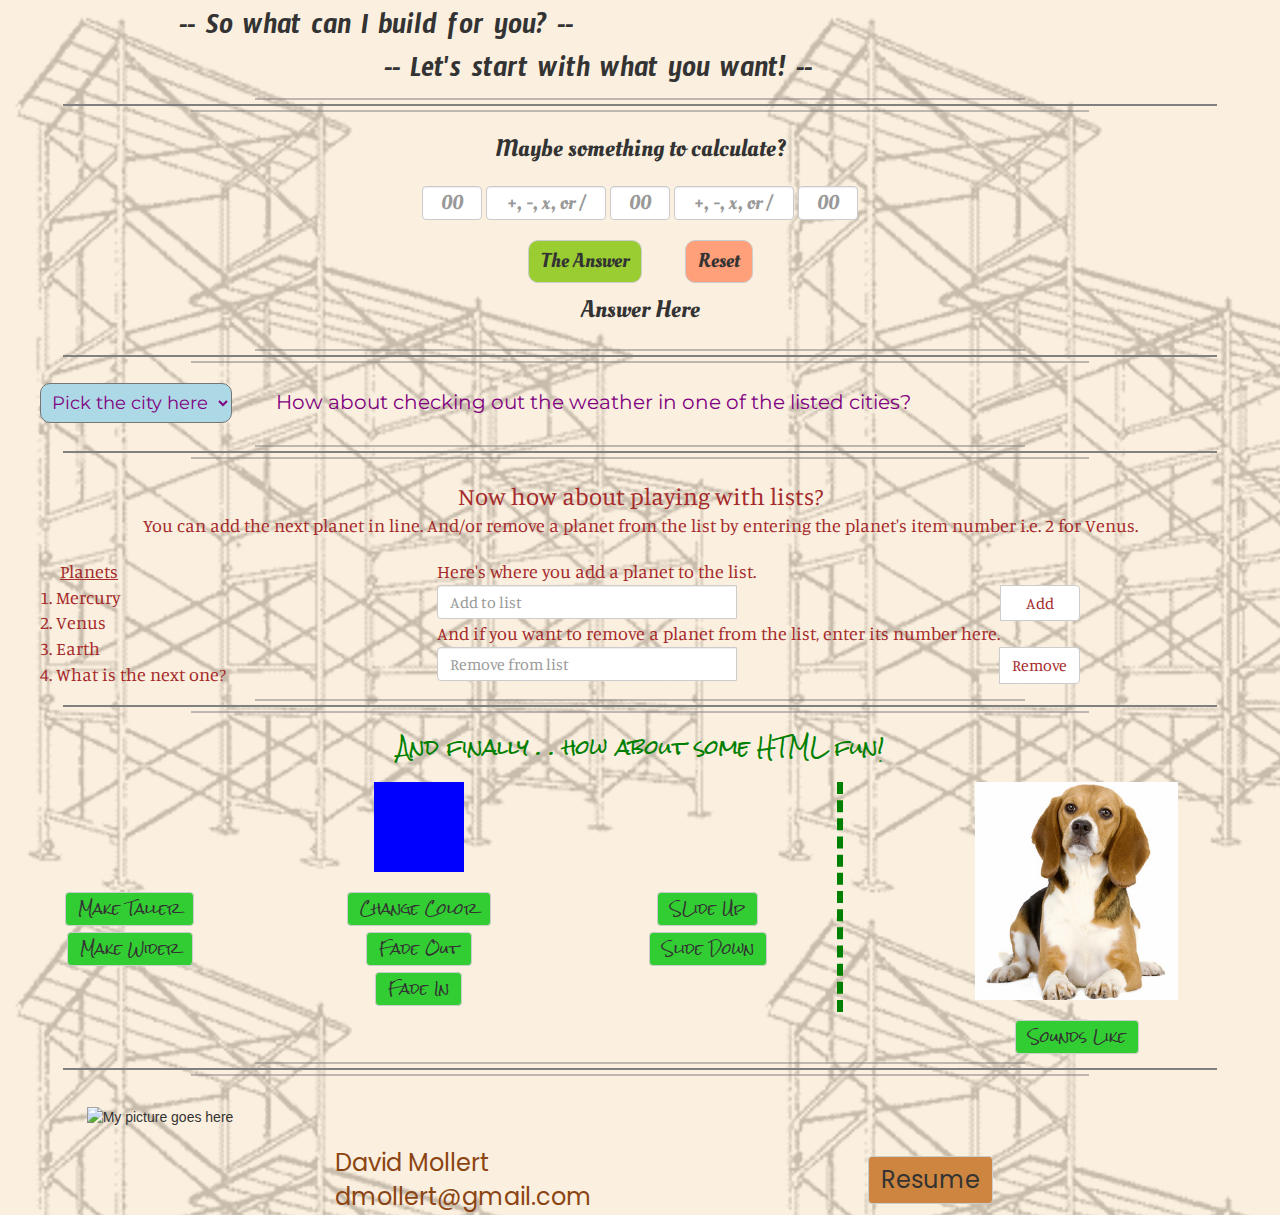
==== index.html @ a7304f28 "different resume type and small spelling changes" ====
<!doctype html>
<html>
<head>
	<meta charset="utf-8">

	<title>Showing what I can do!</title>

	<link rel="icon" href="assets/image/favicon.ico" type="image/ico"/>

	<!-- Latest compiled and minified CSS -->
	<link rel="stylesheet" href="https://maxcdn.bootstrapcdn.com/bootstrap/3.3.7/css/bootstrap.min.css" integrity="sha384-BVYiiSIFeK1dGmJRAkycuHAHRg32OmUcww7on3RYdg4Va+PmSTsz/K68vbdEjh4u" crossorigin="anonymous">
	<!-- jQuery -->
	<script src="https://ajax.googleapis.com/ajax/libs/jquery/3.1.1/jquery.min.js"></script>
	<!-- Latest compiled and minified JavaScript -->
	<script src="https://maxcdn.bootstrapcdn.com/bootstrap/3.3.7/js/bootstrap.min.js" integrity="sha384-Tc5IQib027qvyjSMfHjOMaLkfuWVxZxUPnCJA7l2mCWNIpG9mGCD8wGNIcPD7Txa" crossorigin="anonymous"></script>
	<!-- My CSS Style sheet location -->
	<link rel="stylesheet" type="text/css" href="assets/css/sampler-style.css">
	<!-- Fonts I am using -->
	<link href="https://fonts.googleapis.com/css?family=Oleo+Script|Timmana|Montserrat|Manuale|Rock+Salt|Poppins" rel="stylesheet">

</head>

<body>
<div class="container-fluid">
 	<div class="row">
		<div class="intro">
			<div>-- So what can I build for you? --</div>
		</div>
		<div class="what-want">
			<div>-- Let's start with what you want! --</div>
		</div>
	</div>
	<div class="row">
		<div class="hr-divider">
			<hr class="hr-top" />
			<hr class="hr-middle" />
			<hr class="hr-bottom" />
		</div>
	</div>
<!-- Math segment starts  -->
	<div class="row">
		<div class="math-intro">
			<div>Maybe something to calculate?</div>
		</div>
		<form class="form-inline">
	  		<div class="form-group">
				<input type="text" class="form-control" id="number1" maxlength="2" placeholder="00">
 	 		</div>
  			<div class="form-group">
				<input type="text" class="form-control" id="operator1" maxlength="1" placeholder="+, -, x, or /">
  			</div>
  			<div class="form-group">
				<input type="text" class="form-control" id="number2" maxlength="2" placeholder="00">
  			</div>
  			<div class="form-group">
				<input type="text" class="form-control" id="operator2" maxlength="1" placeholder="+, -, x, or /">
  			</div>
  			<div class="form-group">
				<input type="text" class="form-control" id="number3" maxlength="2" placeholder="00">
  			</div>		
  		</form>
  		<div class="math-button">
  			<button class="btn btn-default" id="math-submit" type="submit">The Answer</button>
  			<button class="btn btn-default" id="math-reset" type="submit">Reset</button>
  		</div>
  		<div class="math-answer" id="math-answer">Answer Here</div>
	</div>
	<div class="row">
		<div class="hr-divider">
			<hr class="hr-top" />
			<hr class="hr-middle" />
			<hr class="hr-bottom" />
		</div>
	</div>
<!-- Weather segment starts  -->
	<div class="row">
		<div class="weather">
			<select class="weather-pulldown">
  				<option>Pick the city here</option>
  				<option value="Anchorage, AK" id="5879400">Anchorage, AK</option>
  				<option value="Bangor, ME" id="4957280">Bangor, ME</option>
  				<option value="Baton Rouge, LA" id="4315588">Baton Rouge, LA</option>
  				<option value="Duluth, MN" id="5024719">Duluth, MN</option>
  				<option value="Missoula, MT" id="5666639">Missoula, MT</option>
  				<option value="Nashville, TN" id="4644585">Nashville, TN</option>
  				<option value="Seattle, WA" id="5809844">Seattle, WA</option>
  				<option value="Sioux City, IA" id="4876523">Sioux City, IA</option>
  				<option value="Sarasota, FL" id="4172131">Sarasota, FL</option>
  				<option value="Tempe, AZ" id="5317058">Tempe, AZ</option>
			</select>
			<span class="weather-instructions">How about checking out the weather in one of the listed cities?</span>
		</div>
	</div>
<!-- Here is the Modal for the weather  -->
	<div id="localWeather" class="modal fade" tabindex="-1" role="dialog">
  		<div class="modal-dialog" role="document">
   			<div class="modal-content">
      			<div class="modal-header">
        			<button type="button" class="close" data-dismiss="modal" aria-label="Close"><span aria-hidden="true">&times;</span></button>
       				 <h4 class="modal-title">Current weather in <span class="where">town</span></h4>
      			</div>
      			<div class="modal-body">
      				<img src="" alt="icon" id="looksLike" style="width:20%; height: 20%;">
        			<h4><span class="pressSky">PS</span> . . . temperature is <span class="cityTemp">T</span>&#176; F</h4>
        			<h4>wind is from the <span class="windDir">W</span> at <span class="windSp">S</span> mph</h4>
     			</div>
    		</div>
  		</div>
	</div>
	<div class="row">
		<div class="hr-divider">
			<hr class="hr-top" />
			<hr class="hr-middle" />
			<hr class="hr-bottom" />
		</div>
	</div>
<!-- List segment starts  -->
	<div class="row">
		<div class="list-intro">Now how about playing with lists?
			<div class="list-intro-adder">You can add the next planet in line.  
			And/or remove a planet from the list by entering the planet's item number i.e. 2 for Venus.</div>
		</div>
		<div class="row">	
			<div class="col-md-4">
				<div class="list-title">Planets</div>
				<ol class="planet-list">
					<li>Mercury</li>
					<li>Venus</li>
					<li>Earth</li>
					<li>What is the next one?</li>
				</ol>
			</div>
			<div class="col-md-8">
				<div class="list-user">Here's where you add a planet to the list.</div>
				<div class="input-group">		
					<input type="text" class="form-control" id="list-adder" placeholder="Add to list">
					<span class="input-group-btn">
						<button class="btn btn-default" id="add-to-list" type="submit">Add</button>
					</span>
				</div>
				<div class="list-user">And if you want to remove a planet from the list, enter its number here.</div>
				<div class="input-group">					
					<input type="text" class="form-control" id="remove-item" placeholder="Remove from list">
					<span class="input-group-btn">
						<button class="btn btn-default" id="remove-from-list" type="submit">Remove</button>
					</span>
				</div>
			</div>
		</div>			
	</div>
	<div class="row">
		<div class="hr-divider">
			<hr class="hr-top" />
			<hr class="hr-middle" />
			<hr class="hr-bottom" />
		</div>
	</div>
<!-- Fun segment starts  -->
	<div class="row">
		<div class="box-intro">And finally . . how about some HTML fun!</div>
		<div class="row">
			<div class="col-md-8">
				<div class="for-border">
					<div id="box" style="height:90px; width:90px; background-color:blue; opacity:1.0;"></div>
					<div class="row">
						<div class="col-md-4">				
							<div class="box-size">
								<button class="btn btn-default center-block" id="make-taller" type="submit">Make Taller</button>
								<button class="btn btn-default center-block" id="make-wider" type="submit">Make Wider</button>
							</div>
						</div>						
						<div class="col-md-4">
							<div class="box-color">							
								<button class="btn btn-default center-block" id="change-color" type="submit">Change Color</button>
								<button class="btn btn-default center-block" id="fade-out" type="submit">Fade Out</button>
								<button class="btn btn-default center-block" id="fade-in" type="submit">Fade In</button>
							</div>						
						</div>
						<div class="col-md-4">				
							<div class="box-slide">							
								<button class="btn btn-default center-block" id="slide-up" type="submit">SLide Up</button>
								<button class="btn btn-default center-block" id="slide-down" type="submit">Slide Down</button>
							</div>				
						</div>
					</div>					
				</div>
			</div>
			<div class="col-md-4">
     			<img src="./assets/image/dog.png" alt="An image matching the sound" id="sound-image" style="width:50%; height: 50%;">
				<audio src="./assets/audio/dog.mp3" id="sound" type="audio/mpeg"></audio>
				<div class="change-sound">
					<button class="btn btn-default center-block" id="make-sound" type="submit">Sounds Like</button>
				</div>
			</div>		
		</div>			
	</div>
		<div class="row">
		<div class="hr-divider">
			<hr class="hr-top" />
			<hr class="hr-middle" />
			<hr class="hr-bottom" />
		</div>
	</div>
<!-- Contact segment starts  -->
	<div class="row">
		<div class="col-md-3">	
			<div class="contact-pic">
				<img src="./assets/image/mollert-pick.png" alt="My picture goes here" id="my-image" style="width:60%; height: 60%;">
			</div>
		</div>
		<div class="col-md-5">
			<div class="contact-info">David Mollert<br>dmollert&#64;gmail.com</div>
		</div>
		<div class="col-md-4">			
			<div class="contact-btn">
				 <a href="assets/mollert-resume.htm" target="_blank" class="btn btn-default" id="to-resume">Resume</a>
			</div>
		</div>
	</div>	
</div>

	<script src="./assets/javascript/js-math.js"></script>
	<script src="./assets/javascript/js-weather.js"></script>
	<script src="./assets/javascript/js-list.js"></script>
	<script src="./assets/javascript/js-fun.js"></script>	

</body>
</html>
---- assets/css/sampler-style.css ----
body {
	background-image: url("../image/scaffolding80.png");
	background-color: #FAEBD7;
}
/* Introduction to website */
.intro,
.what-want {
	font-family: "Timmana", sans-serif;
	font-size: 30px;
}

.intro {
	margin-top: 10px;
	margin-left: 14%;
}

.what-want {
	margin-left: 30%;
}

.hr-top {
	width: 60%;
	border: 1px solid;
	opacity: .5;
	margin-top: 2px;
	margin-bottom: -16px;
}

.hr-middle {
	width: 90%;
	border: 1px solid;
	margin-bottom: -16px;
}

.hr-bottom {
	width: 70%;
	opacity: .5;
	border: 1px solid;
}
/* Math section starts */
.math-intro,
.math-answer {
	font-family: "Oleo Script", cursive;
	font-size: 24px;
	text-align: center;
	margin-bottom: 20px;
}

.form-inline {
	text-align: center;
	margin-bottom: 20px;
}

#number1,
#number2,
#number3 {
	max-width: 60px;
	font-family: "Oleo Script", cursive;
	font-size: 20px;
	text-align: center;
}

#operator1,
#operator2 {
	max-width: 120px;
	font-family: "Oleo Script", cursive;
	font-size: 20px;
	text-align: center;
}

.math-button {
	font-family: "Oleo Script", cursive;
	text-align: center;
	margin-bottom: 10px;
}

#math-submit {	
	font-size: 20px;
	margin-right: 20px;
	background-color: #9ACD32;
	border-radius: 10px;
}

#math-reset {
	font-size: 20px;
	margin-left: 20px;
	background-color: #FFA07A;
	border-radius: 10px;
}
/* Weather section starts */
.weather {
	font-family: "Montserrat", sans-serif;
	margin-bottom: 20px;
	color: purple;
}

.weather-pulldown {
	font-size: 18px;
	padding: 7px;
	background: lightblue;
	color: purple;
	margin-left: 40px;
	border-radius: 10px;
}

.weather-instructions {
	font-size: 20px;
	margin-left: 40px;
}
/* List section starts */
.list-intro {
	font-family: "Manuale", serif;
	font-size: 24px;
	text-align: center;
	color: #A52A2A;
	margin-bottom: 20px;	
}

.list-intro-adder {
	font-size: 18px;
}

.list-title {
	font-family: "Manuale", serif;
	font-size: 18px;
	color: #A52A2A;	
	text-decoration: underline;
	margin-left: 60px;	
}

.planet-list {
	font-family: "Manuale", serif;
	font-size: 18px;
	color: #A52A2A;
	margin-left: 16px;	
}

.list-user {
	font-family: "Manuale", serif;
	font-size: 18px;
	color: #A52A2A;	
}

#list-adder,
#remove-item {
	max-width: 300px;
	font-family: "Manuale", serif;
	font-size: 16px;
}

.input-group {
	margin-right: 200px;
}

#add-to-list,
#remove-from-list {
	font-family: "Manuale", serif;
	font-size: 16px;
	color: #A52A2A;	
}

#add-to-list {
	padding-left: 25px;
	padding-right: 25px;
}

/* Fun section starts */
.box-intro {
	font-family: "Rock Salt", cursive;
	font-size: 20px;
	color: green;	
	text-align: center;
	margin-bottom: 20px;
}

.for-border {
	border-right: 6px dashed #008000;
	margin-bottom: 20px;
}

#box,
#sound-image {
	display: block;
    margin: auto;
	margin-bottom: 20px;
}

.box-size,
.box-slide,
.box-color,
.change-sound {
	font-family: "Rock Salt", cursive;
}

#make-taller,
#make-wider,
#slide-up,
#slide-down,
#change-color,
#fade-out,
#fade-in,
#make-sound {
	margin-bottom: 6px;
	background-color: #32CD32;	
}
/* Contact section starts */
.contact-pic {
	margin-top: 10px;
	margin-bottom: 20px;
	text-align: center;
}

.contact-info {
	font-family: "Poppins", sans-serif;
	font-size: 24px;
	color: #8B4513;
	margin-top: 50px;
}

#to-resume {
	font-family: "Poppins", sans-serif;
	font-size: 24px;
	background-color: #CD853F;
	margin-top: 60px;
}

/* Contact section starts */
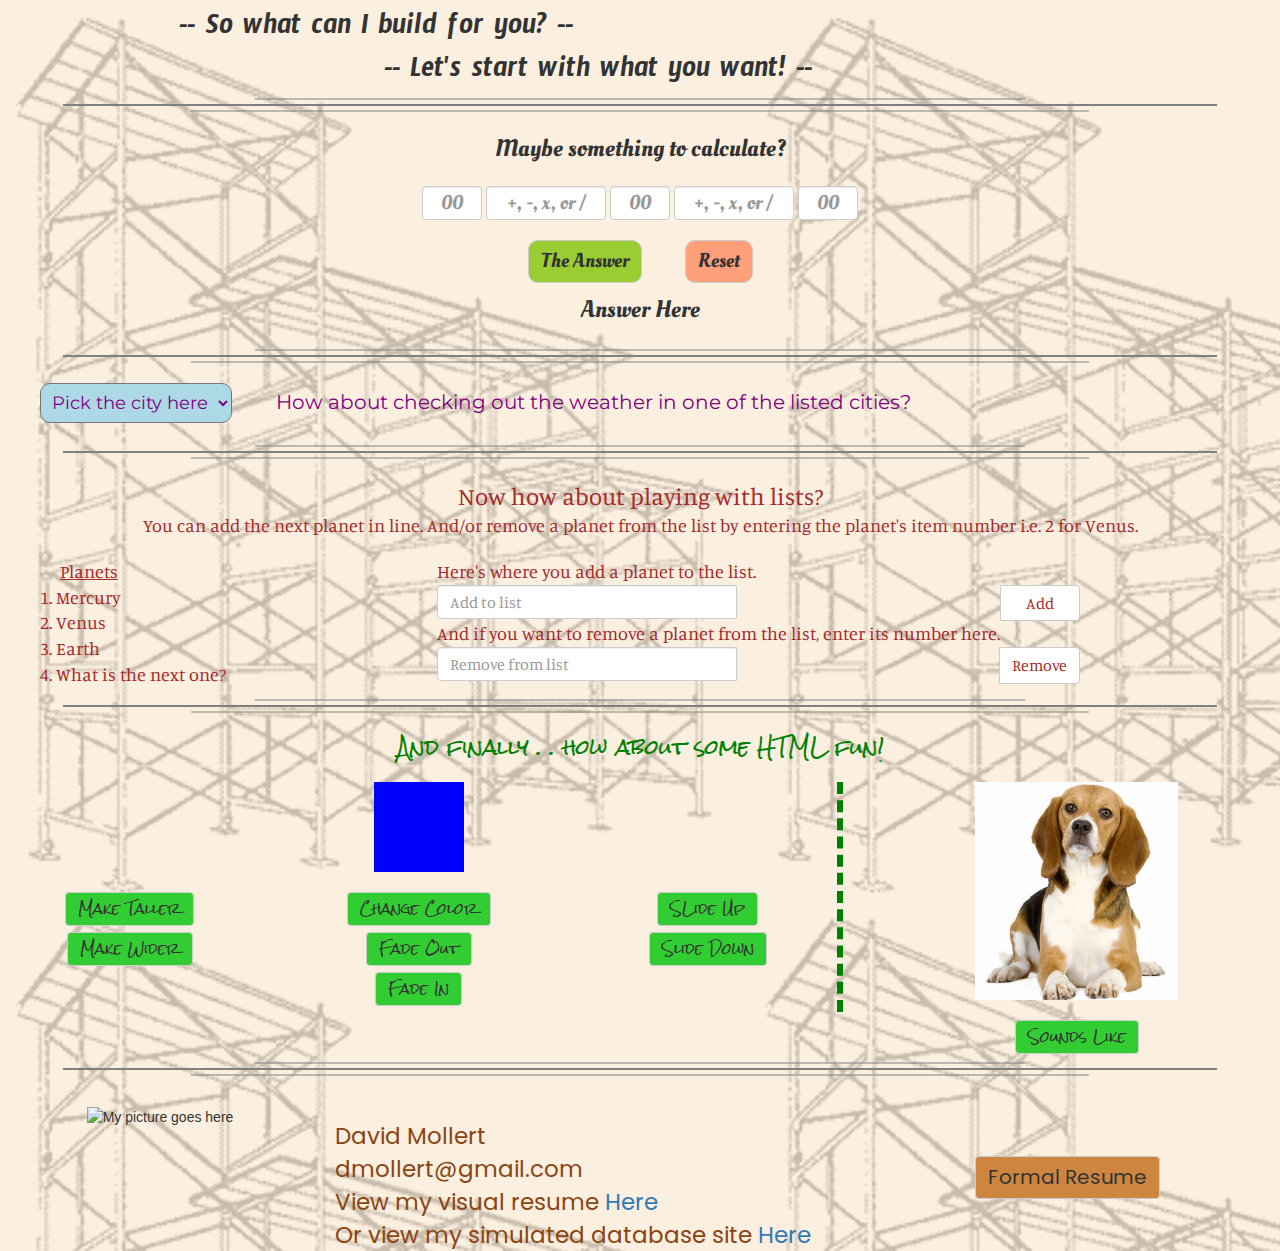
==== commit 919a7c64: "added links" ====
--- a/index.html
+++ b/index.html
@@ -101,13 +101,13 @@
        				 <h4 class="modal-title">Current weather in <span class="where">town</span></h4>
       			</div>
       			<div class="modal-body">
-      				<img src="" alt="icon" id="looksLike" style="width:20%; height: 20%;">
+      				<img src="Not available at this time" alt="icon" id="looksLike" style="width:20%; height: 20%;">
         			<h4><span class="pressSky">PS</span> . . . temperature is <span class="cityTemp">T</span>&#176; F</h4>
         			<h4>wind is from the <span class="windDir">W</span> at <span class="windSp">S</span> mph</h4>
      			</div>
     		</div>
   		</div>
-	</div>
+	</div>	
 	<div class="row">
 		<div class="hr-divider">
 			<hr class="hr-top" />
@@ -209,12 +209,14 @@
 				<img src="./assets/image/mollert-pick.png" alt="My picture goes here" id="my-image" style="width:60%; height: 60%;">
 			</div>
 		</div>
-		<div class="col-md-5">
-			<div class="contact-info">David Mollert<br>dmollert&#64;gmail.com</div>
-		</div>
-		<div class="col-md-4">			
+		<div class="col-md-6">
+			<div class="contact-info">David Mollert<br>dmollert&#64;gmail.com<br>
+			View my visual resume <a href="https://mollert.github.io/HowDidIGetHere/">Here</a><br>
+			Or view my simulated database site <a href="https://simulated-database.herokuapp.com/">Here</a></div>
+		</div>
+		<div class="col-md-3">			
 			<div class="contact-btn">
-				 <a href="assets/mollert-resume.htm" target="_blank" class="btn btn-default" id="to-resume">Resume</a>
+				 <a href="assets/mollert-resume.htm" target="_blank" class="btn btn-default" id="to-resume">Formal Resume</a>
 			</div>
 		</div>
 	</div>	
--- a/assets/css/sampler-style.css
+++ b/assets/css/sampler-style.css
@@ -213,22 +213,20 @@
 
 .contact-info {
 	font-family: "Poppins", sans-serif;
-	font-size: 24px;
+	font-size: 23px;
 	color: #8B4513;
-	margin-top: 50px;
+	margin-top: 24px;
 }
 
 #to-resume {
 	font-family: "Poppins", sans-serif;
-	font-size: 24px;
+	font-size: 20px;
 	background-color: #CD853F;
 	margin-top: 60px;
 }
 
-/* Contact section starts */
-
-
-
-
-
-
+
+
+
+
+
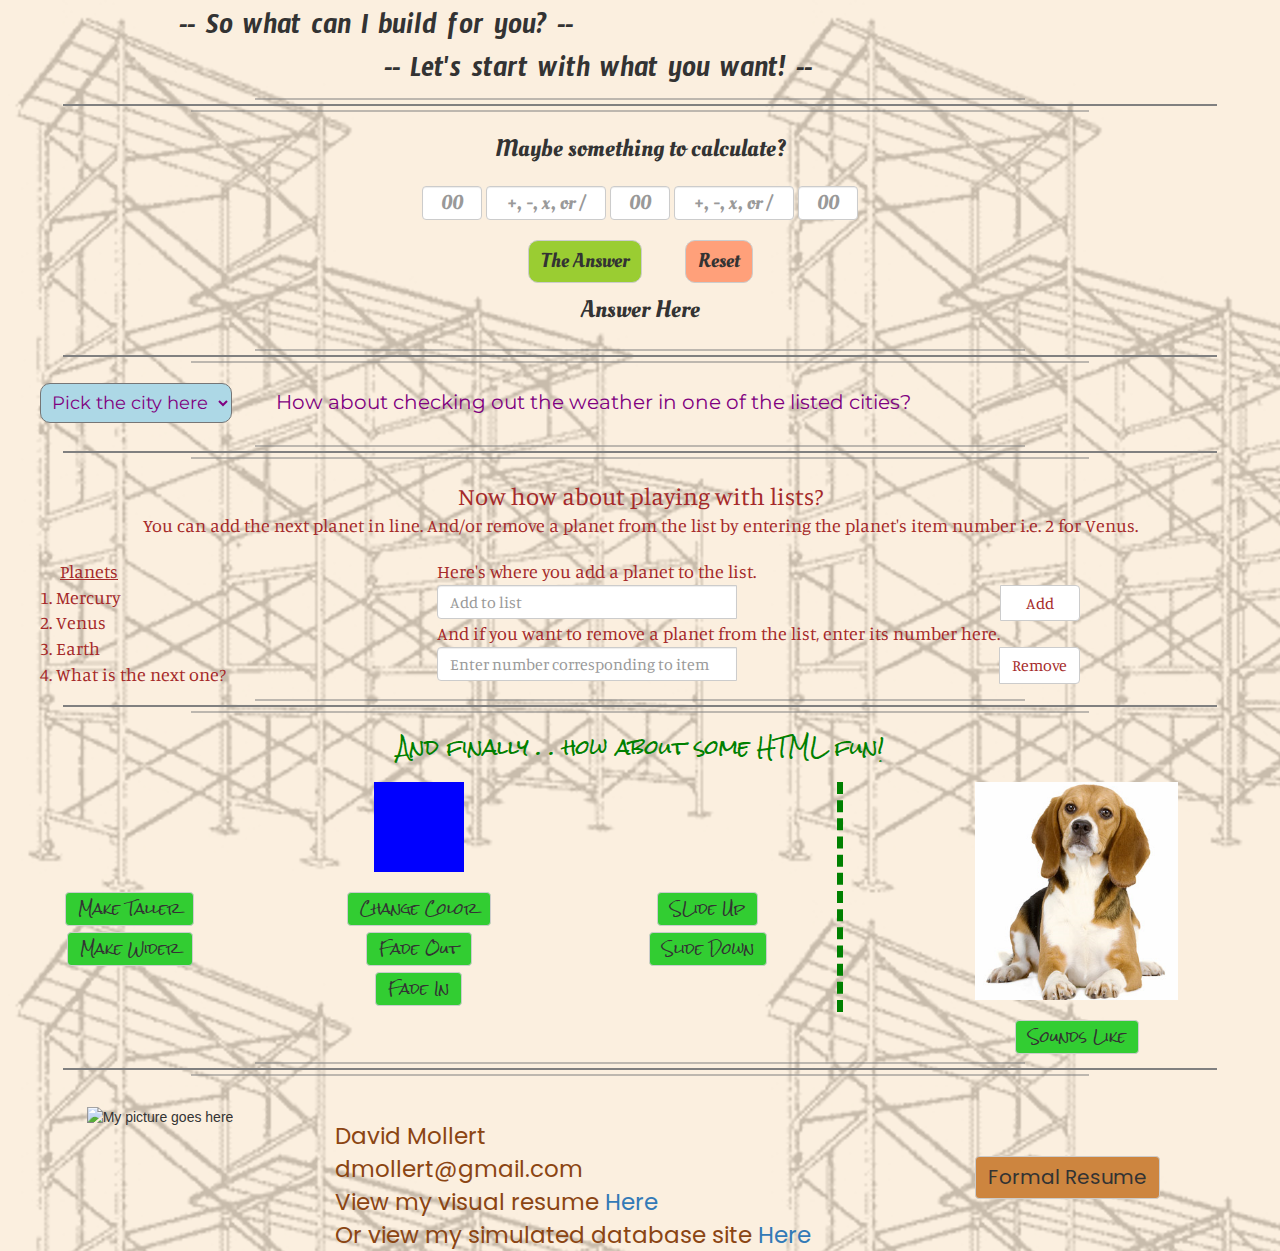
==== commit c60bd03e: "Updated minor items" ====
--- a/index.html
+++ b/index.html
@@ -97,7 +97,7 @@
   		<div class="modal-dialog" role="document">
    			<div class="modal-content">
       			<div class="modal-header">
-        			<button type="button" class="close" data-dismiss="modal" aria-label="Close"><span aria-hidden="true">&times;</span></button>
+        			<button type="button" class="close" data-dismiss="modal" aria-label="Close"><span aria-hidden="true">Close &times;</span></button>
        				 <h4 class="modal-title">Current weather in <span class="where">town</span></h4>
       			</div>
       			<div class="modal-body">
@@ -141,7 +141,7 @@
 				</div>
 				<div class="list-user">And if you want to remove a planet from the list, enter its number here.</div>
 				<div class="input-group">					
-					<input type="text" class="form-control" id="remove-item" placeholder="Remove from list">
+					<input type="text" class="form-control" id="remove-item" placeholder="Enter number corresponding to item">
 					<span class="input-group-btn">
 						<button class="btn btn-default" id="remove-from-list" type="submit">Remove</button>
 					</span>
--- a/assets/css/sampler-style.css
+++ b/assets/css/sampler-style.css
@@ -224,9 +224,3 @@
 	background-color: #CD853F;
 	margin-top: 60px;
 }
-
-
-
-
-
-
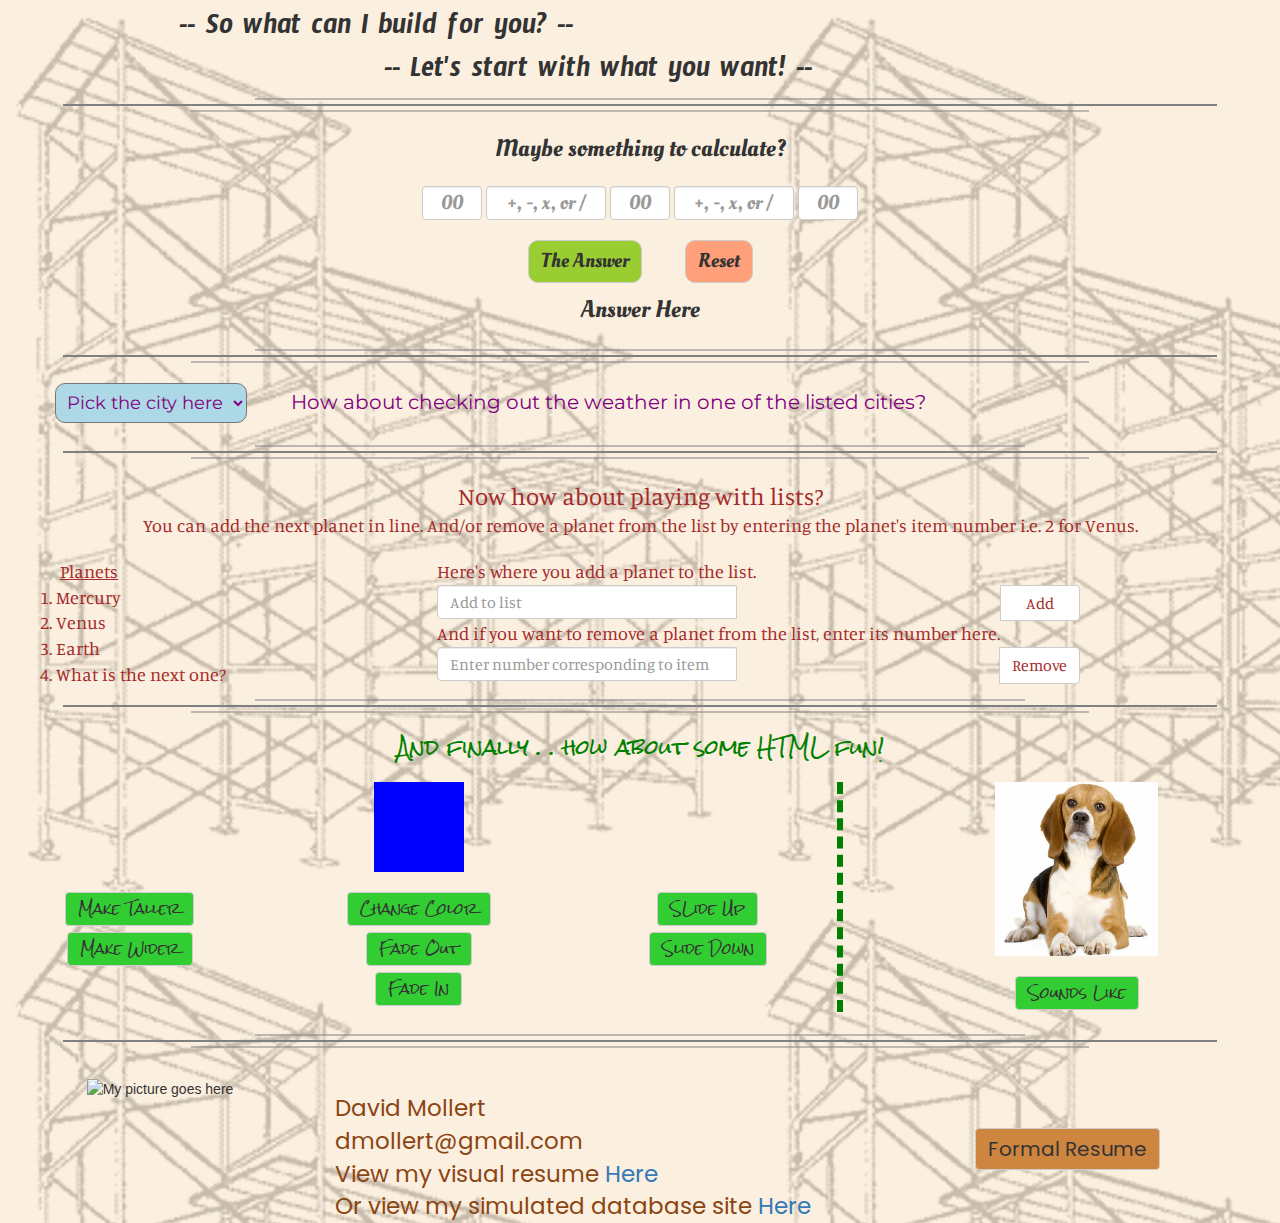
==== commit 3062b31d: "made responsive" ====
--- a/index.html
+++ b/index.html
@@ -39,7 +39,7 @@
 		</div>
 	</div>
 <!-- Math segment starts  -->
-	<div class="row">
+	<div class="row-math">
 		<div class="math-intro">
 			<div>Maybe something to calculate?</div>
 		</div>
@@ -58,7 +58,7 @@
   			</div>
   			<div class="form-group">
 				<input type="text" class="form-control" id="number3" maxlength="2" placeholder="00">
-  			</div>		
+  			</div>
   		</form>
   		<div class="math-button">
   			<button class="btn btn-default" id="math-submit" type="submit">The Answer</button>
@@ -74,7 +74,7 @@
 		</div>
 	</div>
 <!-- Weather segment starts  -->
-	<div class="row">
+	<div class="row-weather">
 		<div class="weather">
 			<select class="weather-pulldown">
   				<option>Pick the city here</option>
@@ -187,7 +187,7 @@
 				</div>
 			</div>
 			<div class="col-md-4">
-     			<img src="./assets/image/dog.png" alt="An image matching the sound" id="sound-image" style="width:50%; height: 50%;">
+     			<img src="./assets/image/dog.png" alt="An image matching the sound" id="sound-image">
 				<audio src="./assets/audio/dog.mp3" id="sound" type="audio/mpeg"></audio>
 				<div class="change-sound">
 					<button class="btn btn-default center-block" id="make-sound" type="submit">Sounds Like</button>
@@ -206,7 +206,7 @@
 	<div class="row">
 		<div class="col-md-3">	
 			<div class="contact-pic">
-				<img src="./assets/image/mollert-pick.png" alt="My picture goes here" id="my-image" style="width:60%; height: 60%;">
+				<img src="./assets/image/mollert-pick.png" alt="My picture goes here" id="my-image">
 			</div>
 		</div>
 		<div class="col-md-6">
--- a/assets/css/sampler-style.css
+++ b/assets/css/sampler-style.css
@@ -204,11 +204,22 @@
 	margin-bottom: 6px;
 	background-color: #32CD32;	
 }
+
+#sound-image {
+	height: 40%;
+    width: 40%;
+}
+
 /* Contact section starts */
 .contact-pic {
 	margin-top: 10px;
 	margin-bottom: 20px;
 	text-align: center;
+}
+
+#my-image {
+	height: 60%;
+    width: 60%;
 }
 
 .contact-info {
@@ -224,3 +235,49 @@
 	background-color: #CD853F;
 	margin-top: 60px;
 }
+
+@media only screen and (max-width: 980px) {
+}
+
+@media only screen and (max-width: 786px) {
+	.row-weather {
+		margin-left: 40px;
+	}
+	.weather-pulldown {
+		margin-left: 0px;
+	}
+	.list-title,
+	.planet-list {
+		margin-left: 250px;
+	}
+	.list-user,
+	.input-group {
+		margin-left: 60px;
+	}
+	#sound-image {
+		height: 20%;
+    	width: 20%;
+	}
+	#my-image {
+		height: 30%;
+    	width: 30%;
+	}
+	#to-resume {
+		margin-top: 20px;
+		margin-bottom: 20px;
+	}
+}
+
+@media only screen and (max-width: 640px) {
+	.row-math {
+		margin-left: 40px;
+	}
+	#sound-image {
+		height: 10%;
+    	width: 10%;
+	}
+	#my-image {
+		height: 15%;
+    	width: 15%;
+	}
+}
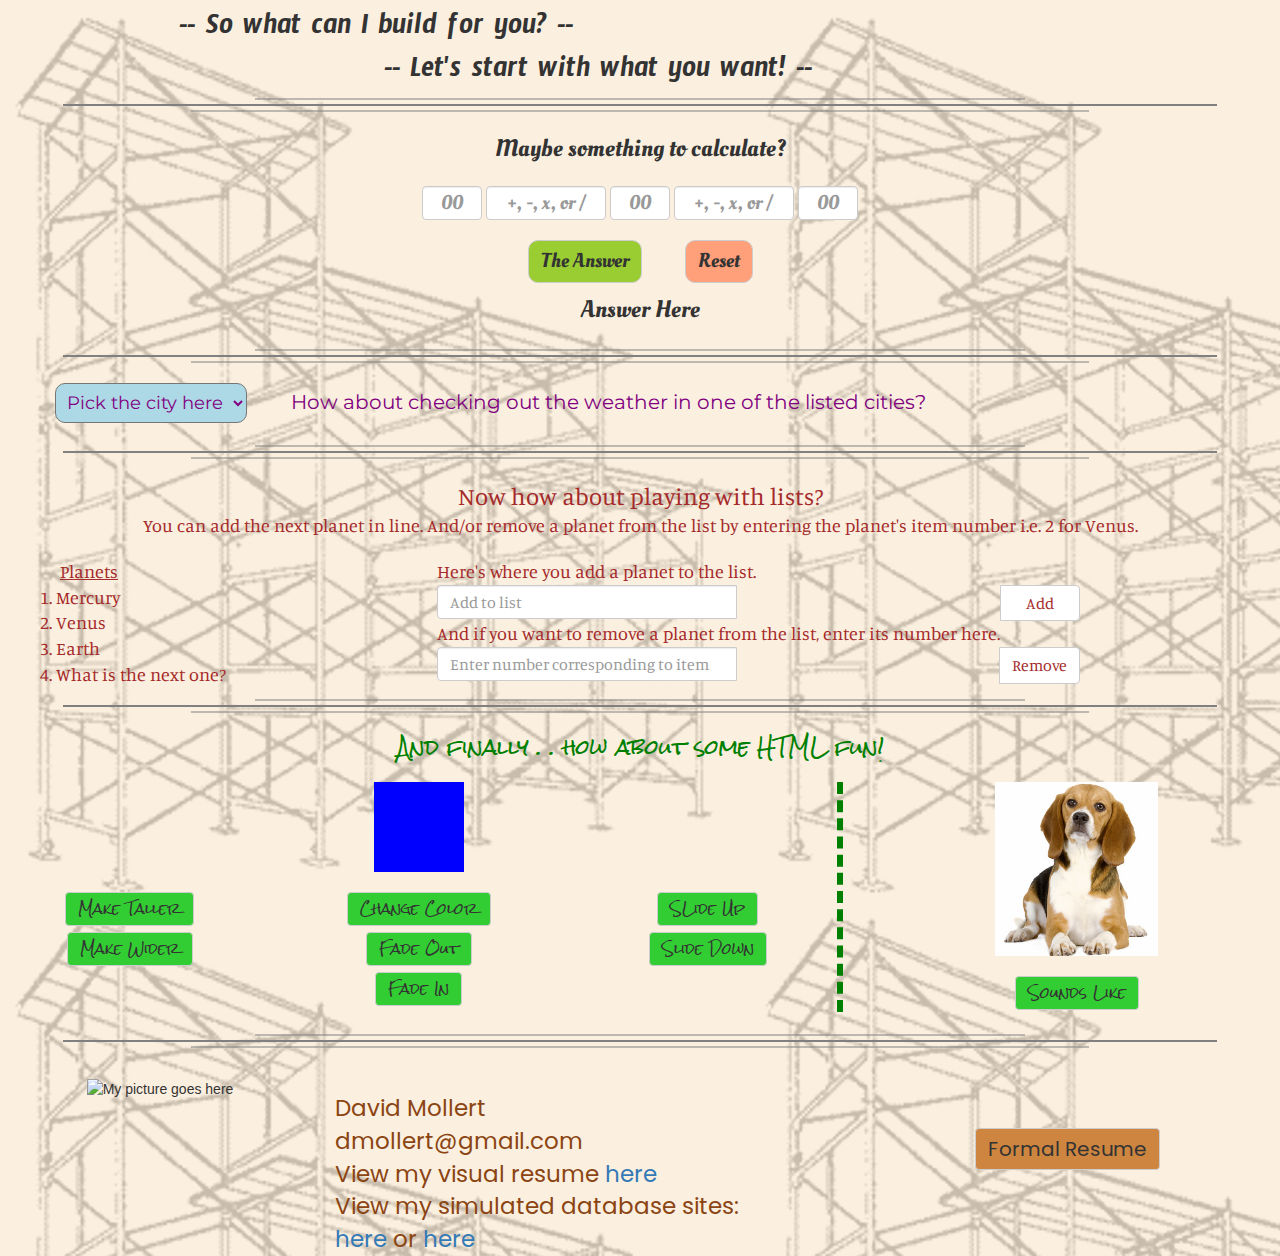
==== commit 1a23b7c5: "Updated CoolMama database" ====
--- a/index.html
+++ b/index.html
@@ -211,8 +211,8 @@
 		</div>
 		<div class="col-md-6">
 			<div class="contact-info">David Mollert<br>dmollert&#64;gmail.com<br>
-			View my visual resume <a href="https://mollert.github.io/HowDidIGetHere/">Here</a><br>
-			Or view my simulated database site <a href="https://simulated-database.herokuapp.com/">Here</a></div>
+			View my visual resume <a href="https://mollert.github.io/HowDidIGetHere/">here</a><br>
+			View my simulated database sites:<br><a href="https://robot-sizing.herokuapp.com/">here</a> or <a href="https://coolmama.herokuapp.com/">here</a></div>
 		</div>
 		<div class="col-md-3">			
 			<div class="contact-btn">
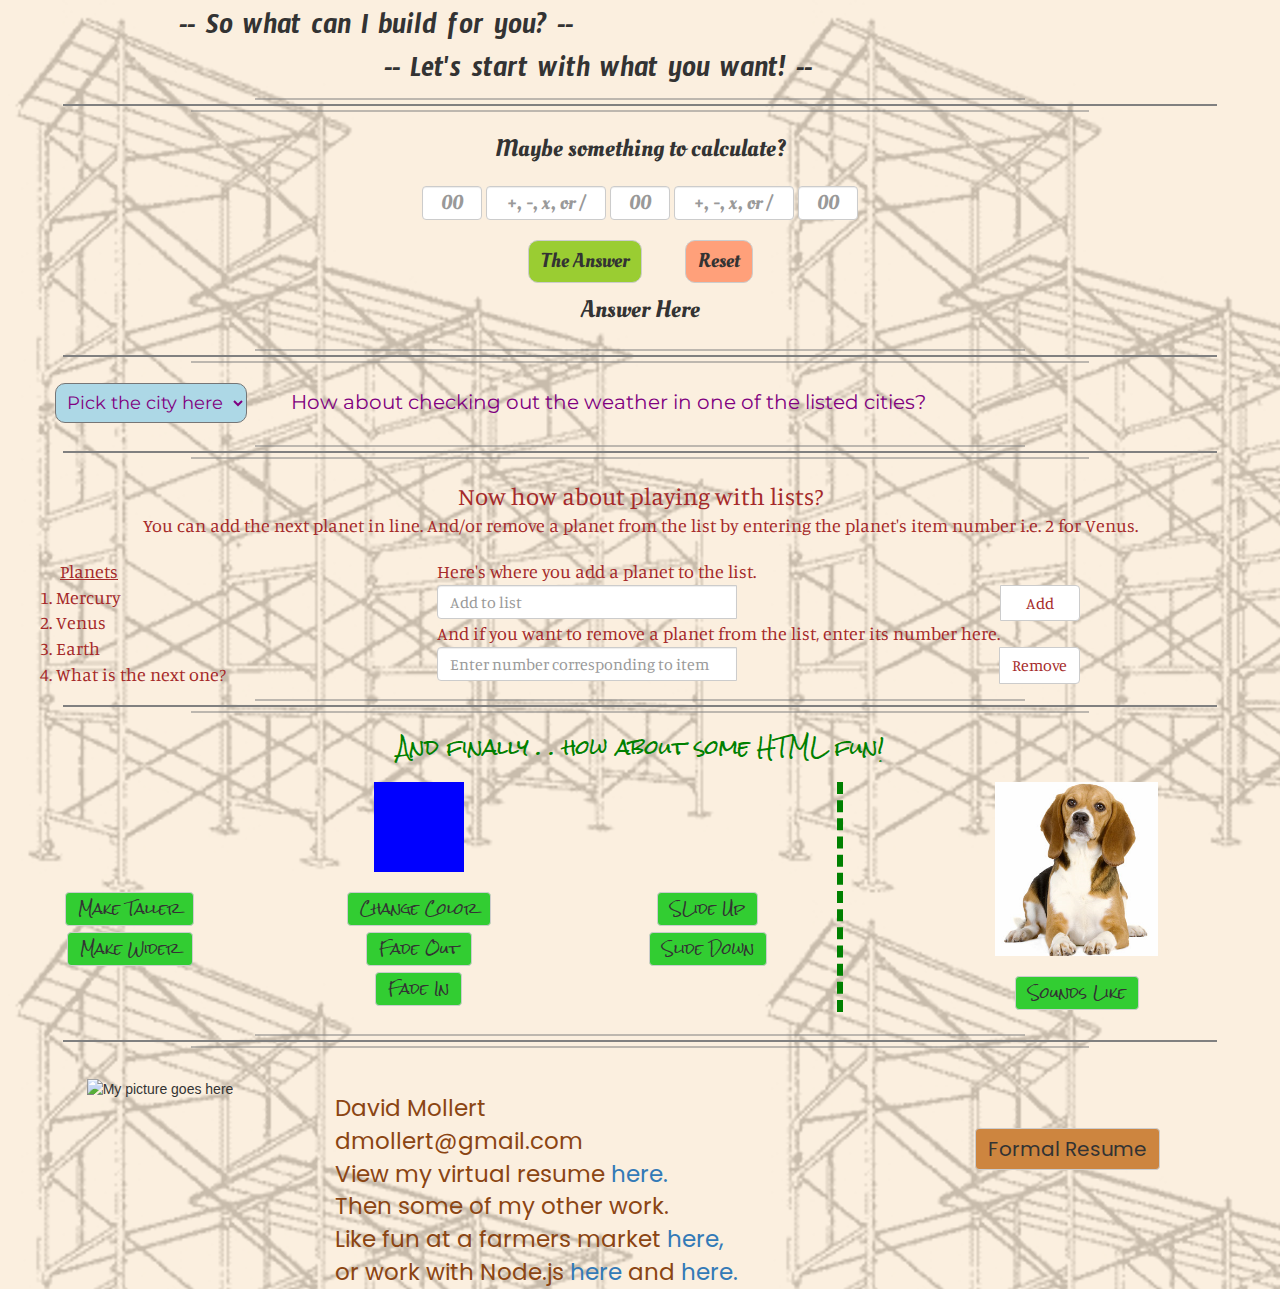
==== commit d8d7ef22: "Updated my work references" ====
--- a/index.html
+++ b/index.html
@@ -211,8 +211,9 @@
 		</div>
 		<div class="col-md-6">
 			<div class="contact-info">David Mollert<br>dmollert&#64;gmail.com<br>
-			View my visual resume <a href="https://mollert.github.io/HowDidIGetHere/">here</a><br>
-			View my simulated database sites:<br><a href="https://robot-sizing.herokuapp.com/">here</a> or <a href="https://coolmama.herokuapp.com/">here</a></div>
+			View my virtual resume <a href="https://mollert.github.io/HowDidIGetHere/">here.</a><br>
+			Then some of my other work.<br>Like fun at a farmers market <a href="https://mollert.github.io/FarmersMarket/"> here,</a><br>
+			or work with Node.js <a href="https://robot-sizing.herokuapp.com/">here</a> and <a href="https://coolmama.herokuapp.com/">here.</a></div>
 		</div>
 		<div class="col-md-3">			
 			<div class="contact-btn">
